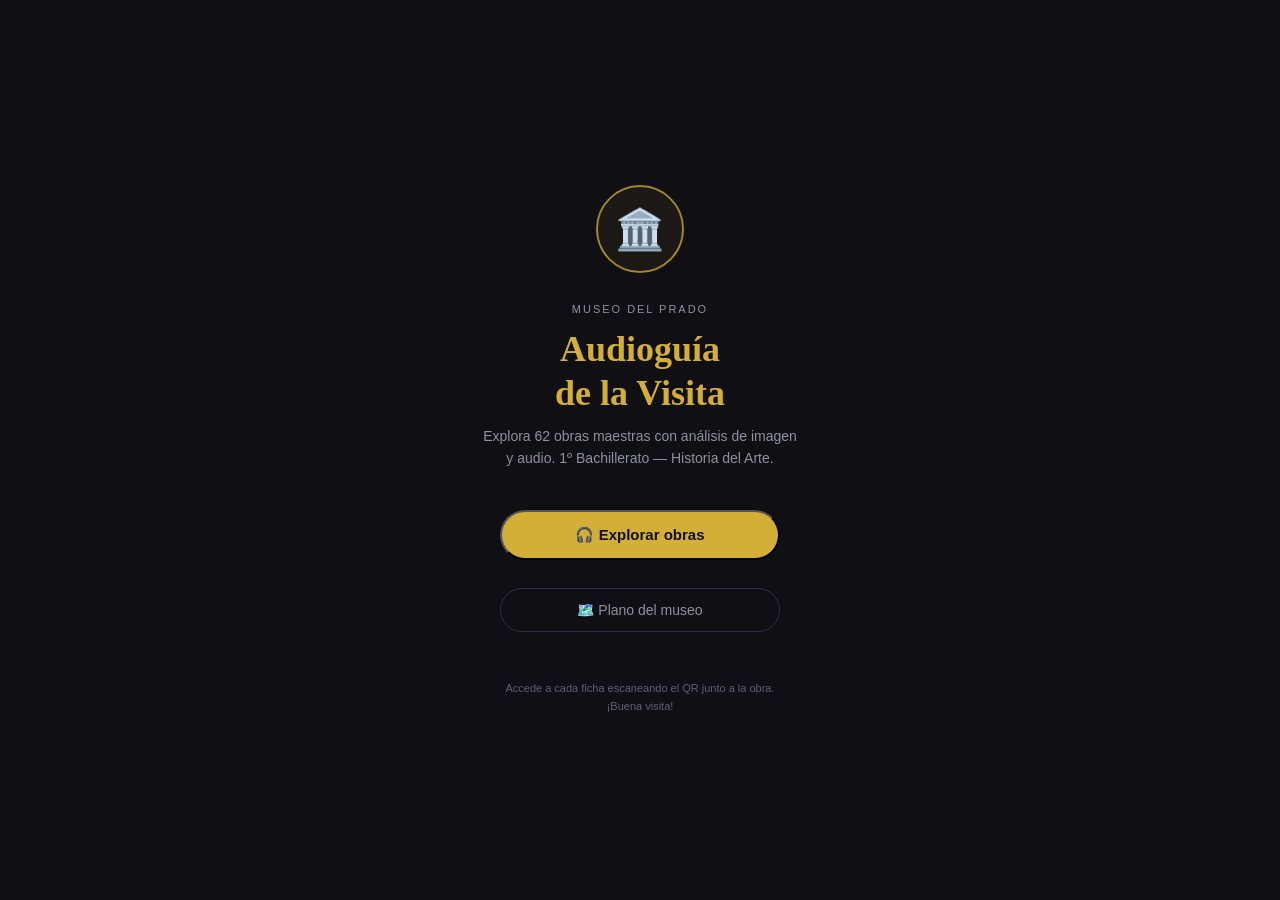
==== index.html @ e68ac2d2 "mover web a raiz para github pages" ====
<!DOCTYPE html>
<html lang="es">
<head>
  <meta charset="UTF-8">
  <meta name="viewport" content="width=device-width, initial-scale=1.0">
  <meta name="description" content="Audioguía digital del Museo del Prado — 1º Bachillerato">
  <title>Audioguía · Museo del Prado</title>
  <link rel="stylesheet" href="css/style.css">
  <style>
    /* Estilos específicos de la pantalla de inicio */
    body { overflow-x: hidden; }

    /* ── PANTALLA DE BIENVENIDA ── */
    #screen-welcome {
      display: flex;
      flex-direction: column;
      min-height: 100vh;
      align-items: center;
      justify-content: center;
      padding: 40px 24px;
      text-align: center;
    }
    .welcome-emblem {
      width: 88px; height: 88px;
      border: 2px solid #A08828;
      border-radius: 50%;
      display: flex; align-items: center; justify-content: center;
      font-size: 40px;
      margin: 0 auto 28px;
      background: rgba(212,175,55,0.06);
    }
    .welcome-supertitle {
      font-size: 11px;
      letter-spacing: 0.18em;
      color: #9090A0;
      text-transform: uppercase;
      margin-bottom: 10px;
    }
    .welcome-title {
      font-family: Georgia, serif;
      font-size: clamp(24px, 7vw, 36px);
      color: #D4AF37;
      line-height: 1.2;
      margin-bottom: 10px;
    }
    .welcome-sub {
      font-size: 14px;
      color: #9090A0;
      margin-bottom: 40px;
      max-width: 320px;
    }
    .welcome-actions { display: flex; flex-direction: column; gap: 12px; width: 100%; max-width: 280px; }

    /* ── PANTALLA PRINCIPAL (lista de obras) ── */
    #screen-main { display: none; }

    .main-header {
      background: #1A1A24;
      border-bottom: 1px solid #2E2E40;
      padding: 14px 16px 12px;
      position: sticky;
      top: 0;
      z-index: 50;
    }
    .main-header-top {
      display: flex;
      align-items: center;
      justify-content: space-between;
      margin-bottom: 12px;
    }
    .main-header-logo {
      font-family: Georgia, serif;
      font-size: 15px;
      color: #D4AF37;
      letter-spacing: 0.04em;
    }
    .main-header-count {
      font-size: 12px;
      color: #606070;
    }

    /* Contenido desplazable */
    .main-content {
      padding: 16px 16px 32px;
      max-width: 680px;
      margin: 0 auto;
    }

    /* Obras list */
    #obras-list .obra-card-mini:not([data-visible="true"]) { display: none; }
  </style>
</head>
<body>

<!-- ═══════════════════════════════════════════
     PANTALLA 1: BIENVENIDA
═══════════════════════════════════════════ -->
<div id="screen-welcome">
  <div class="welcome-emblem">🏛️</div>
  <p class="welcome-supertitle">Museo del Prado</p>
  <h1 class="welcome-title">Audioguía<br>de la Visita</h1>
  <p class="welcome-sub">Explora 62 obras maestras con análisis de imagen y audio. 1º Bachillerato — Historia del Arte.</p>
  <div class="welcome-actions">
    <button class="home-btn" onclick="mostrarPantallaObras()">
      🎧 Explorar obras
    </button>
    <a href="https://www.museodelprado.es/visita/plano" target="_blank" rel="noopener" class="home-btn-secondary">
      🗺️ Plano del museo
    </a>
  </div>
  <p class="home-footer">
    Accede a cada ficha escaneando el QR junto a la obra.<br>
    ¡Buena visita!
  </p>
</div>

<!-- ═══════════════════════════════════════════
     PANTALLA 2: LISTA DE OBRAS
═══════════════════════════════════════════ -->
<div id="screen-main">

  <div class="main-header">
    <div class="main-header-top">
      <span class="main-header-logo">🏛️ Audioguía · Prado</span>
      <span class="main-header-count" id="obras-count"></span>
    </div>

    <!-- Barra de búsqueda -->
    <div class="search-bar">
      <span class="search-icon" aria-hidden="true">🔍</span>
      <input
        type="search"
        id="search-input"
        placeholder="Buscar obra o autor…"
        autocomplete="off"
        autocorrect="off"
        spellcheck="false"
        oninput="filtrar()"
      >
    </div>

    <!-- Chips de sala -->
    <div class="sala-filter" id="sala-filter" role="group" aria-label="Filtrar por sala">
      <button class="sala-chip active" data-sala="" onclick="filtrarSala(this, '')">Todas</button>
      <!-- Los chips de salas se generan dinámicamente -->
    </div>
  </div>

  <div class="main-content">
    <div id="obras-list" class="obras-list" role="list">
      <!-- Las cards se generan dinámicamente -->
    </div>
    <div id="empty-state" class="empty-state hidden">
      <div class="empty-icon">🔎</div>
      <p>No se encontraron obras con ese criterio.</p>
    </div>
  </div>

</div>

<!-- ═══════════════════════════════════════════
     SCRIPTS
═══════════════════════════════════════════ -->
<script src="js/data.js"></script>
<script>
// ── Estado de filtros ──────────────────────────────────────────
let salaActiva = '';
let textoBusqueda = '';

// ── Inicialización ─────────────────────────────────────────────
function init() {
  generarChipsSalas();
  renderizarObras();
}

// ── Pantalla de bienvenida → lista ─────────────────────────────
function mostrarPantallaObras() {
  document.getElementById('screen-welcome').style.display = 'none';
  document.getElementById('screen-main').style.display = 'block';
  init();
}

// ── Generar chips de salas únicas ──────────────────────────────
function generarChipsSalas() {
  const salas = [...new Set(OBRAS.map(o => o.sala))].sort((a, b) => {
    const na = parseInt(a), nb = parseInt(b);
    if (!isNaN(na) && !isNaN(nb)) return na - nb;
    return a.localeCompare(b);
  });

  const container = document.getElementById('sala-filter');
  salas.forEach(sala => {
    const btn = document.createElement('button');
    btn.className = 'sala-chip';
    btn.dataset.sala = sala;
    btn.textContent = 'Sala ' + sala;
    btn.onclick = function() { filtrarSala(this, sala); };
    container.appendChild(btn);
  });
}

// ── Renderizar lista de obras ──────────────────────────────────
function renderizarObras() {
  const lista = document.getElementById('obras-list');
  lista.innerHTML = '';

  const q = textoBusqueda.toLowerCase().trim();
  let visibles = 0;

  OBRAS.forEach(obra => {
    const coincideTexto = !q ||
      obra.tituloCarta.toLowerCase().includes(q) ||
      obra.autor.toLowerCase().includes(q) ||
      obra.sala.includes(q);
    const coincideSala = !salaActiva || obra.sala === salaActiva;
    const visible = coincideTexto && coincideSala;

    if (visible) visibles++;

    const card = crearCardMini(obra, visible);
    lista.appendChild(card);
  });

  // Estado vacío
  document.getElementById('empty-state').classList.toggle('hidden', visibles > 0);
  document.getElementById('obras-count').textContent =
    visibles === OBRAS.length ? `${OBRAS.length} obras` : `${visibles} de ${OBRAS.length}`;
}

// ── Crear card mini ────────────────────────────────────────────
function crearCardMini(obra, visible) {
  const a = document.createElement('a');
  a.className = 'obra-card-mini';
  a.href = `obra.html?id=${obra.id}`;
  a.setAttribute('role', 'listitem');
  a.dataset.visible = visible;

  const iconoTipo = obra.tipo === 'carousel' ? ' 🖼️' : obra.tipo === 'accordion' ? ' 📂' : '';

  a.innerHTML = `
    <img
      class="obra-thumb"
      src="${obra.img}"
      alt="${obra.tituloCarta}"
      loading="lazy"
      onerror="this.style.background='#22222F';this.removeAttribute('src')"
    >
    <div class="obra-card-info">
      <div class="obra-card-titulo">${obra.tituloCarta}${iconoTipo}</div>
      <div class="obra-card-autor">${obra.autor}</div>
    </div>
    <span class="obra-card-sala">Sala ${obra.sala}</span>
  `;
  return a;
}

// ── Filtros ────────────────────────────────────────────────────
function filtrar() {
  textoBusqueda = document.getElementById('search-input').value;
  renderizarObras();
}

function filtrarSala(btn, sala) {
  salaActiva = sala;
  document.querySelectorAll('.sala-chip').forEach(c => c.classList.remove('active'));
  btn.classList.add('active');
  renderizarObras();
  // Auto-scroll al inicio de la lista
  document.getElementById('obras-list').scrollIntoView({ behavior: 'smooth', block: 'start' });
}

// Auto-iniciar si venimos directamente a index (sin bienvenida)
const params = new URLSearchParams(window.location.search);
if (params.get('lista') === '1') {
  mostrarPantallaObras();
}
</script>

</body>
</html>
---- css/style.css ----
/* ============================================================
   style.css — Audioguía Digital · Museo del Prado
   Tema: fondo oscuro, dorado, tipografía limpia
   Mobile-first · Bachillerato 1º
   ============================================================ */

/* ── VARIABLES ─────────────────────────────────────────────── */
:root {
  --gold:        #D4AF37;
  --gold-light:  #F0D060;
  --gold-dim:    #A08828;
  --bg:          #0F0F14;
  --bg-card:     #1A1A24;
  --bg-surface:  #22222F;
  --bg-hover:    #2A2A3A;
  --text:        #E8E8E0;
  --text-muted:  #9090A0;
  --text-dim:    #606070;
  --border:      #2E2E40;
  --radius:      10px;
  --radius-sm:   6px;
  --shadow:      0 4px 24px rgba(0,0,0,0.5);
  --transition:  0.2s ease;
  --font-serif:  'Georgia', 'Times New Roman', serif;
  --font-sans:   'Helvetica Neue', Arial, sans-serif;
  --max-width:   680px;
}

/* ── RESET & BASE ──────────────────────────────────────────── */
*, *::before, *::after { box-sizing: border-box; margin: 0; padding: 0; }

html { font-size: 16px; scroll-behavior: smooth; }

body {
  background: var(--bg);
  color: var(--text);
  font-family: var(--font-sans);
  line-height: 1.6;
  min-height: 100vh;
  -webkit-font-smoothing: antialiased;
}

img { display: block; max-width: 100%; height: auto; }
a { color: var(--gold); text-decoration: none; }
a:hover { color: var(--gold-light); }

/* ── SCROLLBAR ─────────────────────────────────────────────── */
::-webkit-scrollbar { width: 6px; }
::-webkit-scrollbar-track { background: var(--bg); }
::-webkit-scrollbar-thumb { background: var(--border); border-radius: 3px; }

/* ── LAYOUT ────────────────────────────────────────────────── */
.page {
  max-width: var(--max-width);
  margin: 0 auto;
  padding: 0 16px;
}

/* ── HEADER ────────────────────────────────────────────────── */
.site-header {
  background: var(--bg-card);
  border-bottom: 1px solid var(--border);
  padding: 12px 16px;
  display: flex;
  align-items: center;
  gap: 12px;
  position: sticky;
  top: 0;
  z-index: 100;
}

.site-header .back-btn {
  color: var(--gold);
  font-size: 20px;
  line-height: 1;
  padding: 4px 8px;
  border-radius: var(--radius-sm);
  transition: background var(--transition);
}
.site-header .back-btn:hover { background: var(--bg-hover); }

.site-header .header-title {
  font-size: 13px;
  color: var(--text-muted);
  font-family: var(--font-sans);
  letter-spacing: 0.05em;
  text-transform: uppercase;
  flex: 1;
}

.site-header .header-sala {
  font-size: 12px;
  color: var(--gold-dim);
  background: rgba(212,175,55,0.12);
  border: 1px solid rgba(212,175,55,0.25);
  padding: 3px 10px;
  border-radius: 20px;
  white-space: nowrap;
}

/* ── HOME SCREEN ────────────────────────────────────────────── */
.home-screen {
  display: flex;
  flex-direction: column;
  min-height: 100vh;
  align-items: center;
  justify-content: center;
  padding: 40px 24px;
  text-align: center;
}

.home-logo {
  width: 80px;
  height: 80px;
  margin: 0 auto 24px;
  border: 2px solid var(--gold-dim);
  border-radius: 50%;
  display: flex;
  align-items: center;
  justify-content: center;
  font-size: 36px;
}

.home-title {
  font-family: var(--font-serif);
  font-size: clamp(22px, 6vw, 32px);
  color: var(--gold);
  line-height: 1.2;
  margin-bottom: 8px;
}

.home-subtitle {
  font-size: 14px;
  color: var(--text-muted);
  margin-bottom: 36px;
  letter-spacing: 0.04em;
}

.home-btn {
  display: inline-flex;
  align-items: center;
  gap: 8px;
  background: var(--gold);
  color: #0F0F14;
  font-weight: 700;
  font-size: 15px;
  padding: 14px 28px;
  border-radius: 50px;
  transition: all var(--transition);
  margin-bottom: 16px;
  min-width: 200px;
  justify-content: center;
}
.home-btn:hover {
  background: var(--gold-light);
  color: #0F0F14;
  transform: translateY(-1px);
  box-shadow: 0 6px 20px rgba(212,175,55,0.35);
}

.home-btn-secondary {
  display: inline-flex;
  align-items: center;
  gap: 8px;
  background: transparent;
  color: var(--text-muted);
  font-size: 14px;
  padding: 10px 20px;
  border-radius: 50px;
  border: 1px solid var(--border);
  transition: all var(--transition);
  min-width: 200px;
  justify-content: center;
}
.home-btn-secondary:hover {
  border-color: var(--gold-dim);
  color: var(--gold);
}

.home-footer {
  margin-top: 48px;
  font-size: 11px;
  color: var(--text-dim);
}

/* ── SEARCH / LISTA DE OBRAS ────────────────────────────────── */
.search-bar {
  position: relative;
  margin: 16px 0;
}
.search-bar input {
  width: 100%;
  background: var(--bg-surface);
  border: 1px solid var(--border);
  border-radius: 50px;
  padding: 11px 16px 11px 42px;
  color: var(--text);
  font-size: 14px;
  outline: none;
  transition: border-color var(--transition);
}
.search-bar input:focus { border-color: var(--gold-dim); }
.search-bar input::placeholder { color: var(--text-dim); }
.search-bar .search-icon {
  position: absolute;
  left: 14px;
  top: 50%;
  transform: translateY(-50%);
  color: var(--text-dim);
  font-size: 16px;
  pointer-events: none;
}

.sala-filter {
  display: flex;
  gap: 8px;
  overflow-x: auto;
  padding-bottom: 4px;
  margin-bottom: 16px;
  scrollbar-width: none;
}
.sala-filter::-webkit-scrollbar { display: none; }

.sala-chip {
  flex-shrink: 0;
  background: var(--bg-surface);
  border: 1px solid var(--border);
  border-radius: 20px;
  padding: 5px 14px;
  font-size: 12px;
  color: var(--text-muted);
  cursor: pointer;
  transition: all var(--transition);
  white-space: nowrap;
}
.sala-chip:hover, .sala-chip.active {
  background: rgba(212,175,55,0.15);
  border-color: var(--gold-dim);
  color: var(--gold);
}

/* ── OBRA CARD (lista) ─────────────────────────────────────── */
.obras-list {
  display: flex;
  flex-direction: column;
  gap: 10px;
  padding-bottom: 32px;
}

.obra-card-mini {
  background: var(--bg-card);
  border: 1px solid var(--border);
  border-radius: var(--radius);
  display: flex;
  align-items: center;
  gap: 14px;
  padding: 12px;
  cursor: pointer;
  transition: all var(--transition);
  text-decoration: none;
  color: inherit;
}
.obra-card-mini:hover {
  border-color: var(--gold-dim);
  background: var(--bg-hover);
  transform: translateX(2px);
}

.obra-thumb {
  width: 60px;
  height: 60px;
  border-radius: var(--radius-sm);
  object-fit: cover;
  flex-shrink: 0;
  background: var(--bg-surface);
}

.obra-card-info { flex: 1; min-width: 0; }
.obra-card-titulo {
  font-size: 14px;
  font-weight: 600;
  color: var(--text);
  white-space: nowrap;
  overflow: hidden;
  text-overflow: ellipsis;
  margin-bottom: 3px;
}
.obra-card-autor {
  font-size: 12px;
  color: var(--text-muted);
}
.obra-card-sala {
  font-size: 11px;
  color: var(--gold-dim);
  background: rgba(212,175,55,0.1);
  border-radius: 10px;
  padding: 2px 8px;
  flex-shrink: 0;
  white-space: nowrap;
}

/* ── FICHA DE OBRA ─────────────────────────────────────────── */
.obra-hero {
  width: 100%;
  max-height: 70vw;
  object-fit: contain;
  background: #000;
}

/* Carrusel */
.carousel {
  position: relative;
  overflow: hidden;
  background: #000;
}
.carousel-track {
  display: flex;
  transition: transform 0.35s ease;
}
.carousel-slide {
  min-width: 100%;
  display: flex;
  align-items: center;
  justify-content: center;
}
.carousel-slide img {
  width: 100%;
  max-height: 70vw;
  object-fit: contain;
}
.carousel-nav {
  position: absolute;
  bottom: 10px;
  left: 50%;
  transform: translateX(-50%);
  display: flex;
  gap: 6px;
}
.carousel-dot {
  width: 7px; height: 7px;
  border-radius: 50%;
  background: rgba(255,255,255,0.4);
  cursor: pointer;
  transition: background var(--transition);
  border: none;
}
.carousel-dot.active { background: var(--gold); }
.carousel-label {
  position: absolute;
  top: 8px; left: 8px;
  background: rgba(0,0,0,0.6);
  color: var(--gold);
  font-size: 11px;
  padding: 3px 10px;
  border-radius: 20px;
  pointer-events: none;
}
.carousel-arrow {
  position: absolute;
  top: 50%; transform: translateY(-50%);
  background: rgba(0,0,0,0.5);
  color: white;
  border: none;
  width: 36px; height: 36px;
  border-radius: 50%;
  font-size: 18px;
  cursor: pointer;
  display: flex; align-items: center; justify-content: center;
  transition: background var(--transition);
  z-index: 2;
}
.carousel-arrow:hover { background: rgba(0,0,0,0.8); }
.carousel-arrow.prev { left: 8px; }
.carousel-arrow.next { right: 8px; }

/* Ficha técnica */
.ficha-header {
  padding: 20px 16px 16px;
  border-bottom: 1px solid var(--border);
}
.ficha-titulo {
  font-family: var(--font-serif);
  font-size: clamp(18px, 5vw, 24px);
  color: var(--text);
  line-height: 1.3;
  margin-bottom: 6px;
}
.ficha-autor {
  font-size: 14px;
  color: var(--gold);
  margin-bottom: 4px;
}
.ficha-meta {
  display: flex;
  gap: 10px;
  flex-wrap: wrap;
  margin-bottom: 12px;
}
.ficha-tag {
  font-size: 12px;
  color: var(--text-muted);
  background: var(--bg-surface);
  border-radius: var(--radius-sm);
  padding: 3px 10px;
}

/* Tabla técnica colapsable */
.ficha-tecnica-toggle {
  display: flex;
  align-items: center;
  justify-content: space-between;
  padding: 12px 16px;
  background: var(--bg-surface);
  border: none;
  border-top: 1px solid var(--border);
  border-bottom: 1px solid var(--border);
  width: 100%;
  cursor: pointer;
  color: var(--text-muted);
  font-size: 13px;
  letter-spacing: 0.05em;
  text-transform: uppercase;
  transition: color var(--transition);
}
.ficha-tecnica-toggle:hover { color: var(--gold); }
.ficha-tecnica-toggle .toggle-icon {
  font-size: 16px;
  transition: transform var(--transition);
}
.ficha-tecnica-toggle.open .toggle-icon { transform: rotate(180deg); }

.ficha-tecnica-body {
  display: none;
  padding: 0 16px 16px;
  background: var(--bg-surface);
  border-bottom: 1px solid var(--border);
}
.ficha-tecnica-body.open { display: block; }

.ficha-table {
  width: 100%;
  border-collapse: collapse;
  font-size: 13px;
  margin-top: 12px;
}
.ficha-table td {
  padding: 7px 0;
  border-bottom: 1px solid var(--border);
  vertical-align: top;
}
.ficha-table td:first-child {
  color: var(--text-muted);
  width: 36%;
  padding-right: 12px;
}
.ficha-table td:last-child { color: var(--text); }
.ficha-table tr:last-child td { border-bottom: none; }

/* Audio player */
.audio-section {
  padding: 16px;
  border-bottom: 1px solid var(--border);
}

.audio-player {
  background: var(--bg-surface);
  border-radius: var(--radius);
  padding: 14px 16px;
  display: flex;
  flex-direction: column;
  gap: 10px;
}

.audio-controls {
  display: flex;
  align-items: center;
  gap: 12px;
}

.btn-play {
  width: 48px; height: 48px;
  border-radius: 50%;
  background: var(--gold);
  border: none;
  cursor: pointer;
  display: flex;
  align-items: center;
  justify-content: center;
  font-size: 18px;
  color: #0F0F14;
  flex-shrink: 0;
  transition: all var(--transition);
  box-shadow: 0 2px 12px rgba(212,175,55,0.35);
}
.btn-play:hover {
  background: var(--gold-light);
  transform: scale(1.05);
}
.btn-play.playing { /* icono cambia a pausa vía JS */ }

.audio-info { flex: 1; min-width: 0; }
.audio-label {
  font-size: 12px;
  color: var(--text-muted);
  margin-bottom: 2px;
}
.audio-time {
  font-size: 13px;
  color: var(--text);
  font-variant-numeric: tabular-nums;
}

.audio-progress {
  -webkit-appearance: none;
  appearance: none;
  width: 100%;
  height: 4px;
  border-radius: 2px;
  background: var(--border);
  cursor: pointer;
  outline: none;
}
.audio-progress::-webkit-slider-thumb {
  -webkit-appearance: none;
  width: 14px; height: 14px;
  border-radius: 50%;
  background: var(--gold);
  cursor: pointer;
}
.audio-progress::-moz-range-thumb {
  width: 14px; height: 14px;
  border-radius: 50%;
  background: var(--gold);
  border: none;
  cursor: pointer;
}

/* Bloques de análisis */
.analisis-section {
  padding: 8px 0 32px;
}

.bloque-accordion {
  border-bottom: 1px solid var(--border);
}

.bloque-toggle {
  display: flex;
  align-items: center;
  justify-content: space-between;
  padding: 14px 16px;
  background: none;
  border: none;
  width: 100%;
  cursor: pointer;
  color: var(--text);
  text-align: left;
  gap: 12px;
  transition: background var(--transition);
}
.bloque-toggle:hover { background: var(--bg-hover); }
.bloque-toggle.open { color: var(--gold); }

.bloque-toggle-left {
  display: flex;
  align-items: center;
  gap: 10px;
  flex: 1;
  min-width: 0;
}
.bloque-num {
  font-size: 11px;
  color: var(--gold-dim);
  background: rgba(212,175,55,0.12);
  border-radius: 4px;
  padding: 2px 7px;
  flex-shrink: 0;
  font-weight: 600;
  letter-spacing: 0.03em;
}
.bloque-label {
  font-size: 14px;
  font-weight: 600;
}
.bloque-chevron {
  font-size: 14px;
  color: var(--text-dim);
  transition: transform var(--transition);
  flex-shrink: 0;
}
.bloque-toggle.open .bloque-chevron { transform: rotate(180deg); color: var(--gold); }

.bloque-body {
  display: none;
  padding: 0 16px 20px;
}
.bloque-body.open { display: block; }

/* Contenido HTML del análisis */
.analisis-html {
  font-size: 14px;
  line-height: 1.75;
  color: var(--text);
}
.analisis-html p { margin-bottom: 12px; }
.analisis-html ul, .analisis-html ol {
  padding-left: 18px;
  margin-bottom: 12px;
}
.analisis-html li { margin-bottom: 8px; }
.analisis-html strong { color: var(--text); font-weight: 600; }
.analisis-html em { color: var(--gold-dim); font-style: italic; }
.analisis-html h3, .analisis-html h4 {
  color: var(--gold-dim);
  font-size: 13px;
  text-transform: uppercase;
  letter-spacing: 0.06em;
  margin: 16px 0 8px;
}
/* Tablas dentro del análisis (si las hay) */
.analisis-html table {
  width: 100%;
  border-collapse: collapse;
  font-size: 13px;
  margin: 12px 0;
}
.analisis-html table td, .analisis-html table th {
  border: 1px solid var(--border);
  padding: 6px 10px;
  vertical-align: top;
}
.analisis-html table th {
  background: var(--bg-surface);
  color: var(--gold-dim);
  font-weight: 600;
  font-size: 12px;
}

/* Intro text */
.obra-intro {
  padding: 16px;
  font-size: 14px;
  color: var(--text-muted);
  font-style: italic;
  line-height: 1.6;
  border-bottom: 1px solid var(--border);
}

/* ── LOADING / EMPTY STATES ────────────────────────────────── */
.spinner {
  display: flex;
  align-items: center;
  justify-content: center;
  padding: 60px;
}
.spinner::after {
  content: '';
  width: 32px; height: 32px;
  border: 3px solid var(--border);
  border-top-color: var(--gold);
  border-radius: 50%;
  animation: spin 0.8s linear infinite;
}
@keyframes spin { to { transform: rotate(360deg); } }

.empty-state {
  text-align: center;
  padding: 60px 24px;
  color: var(--text-dim);
  font-size: 14px;
}
.empty-state .empty-icon { font-size: 48px; margin-bottom: 12px; }

/* ── UTILIDADES ─────────────────────────────────────────────── */
.hidden { display: none !important; }
.sr-only { position: absolute; width: 1px; height: 1px; overflow: hidden; clip: rect(0,0,0,0); }

/* ── RESPONSIVE ─────────────────────────────────────────────── */
@media (min-width: 480px) {
  .obra-hero, .carousel-slide img { max-height: 50vw; }
}
@media (min-width: 680px) {
  .obra-hero, .carousel-slide img { max-height: 380px; }
  .ficha-titulo { font-size: 24px; }
}
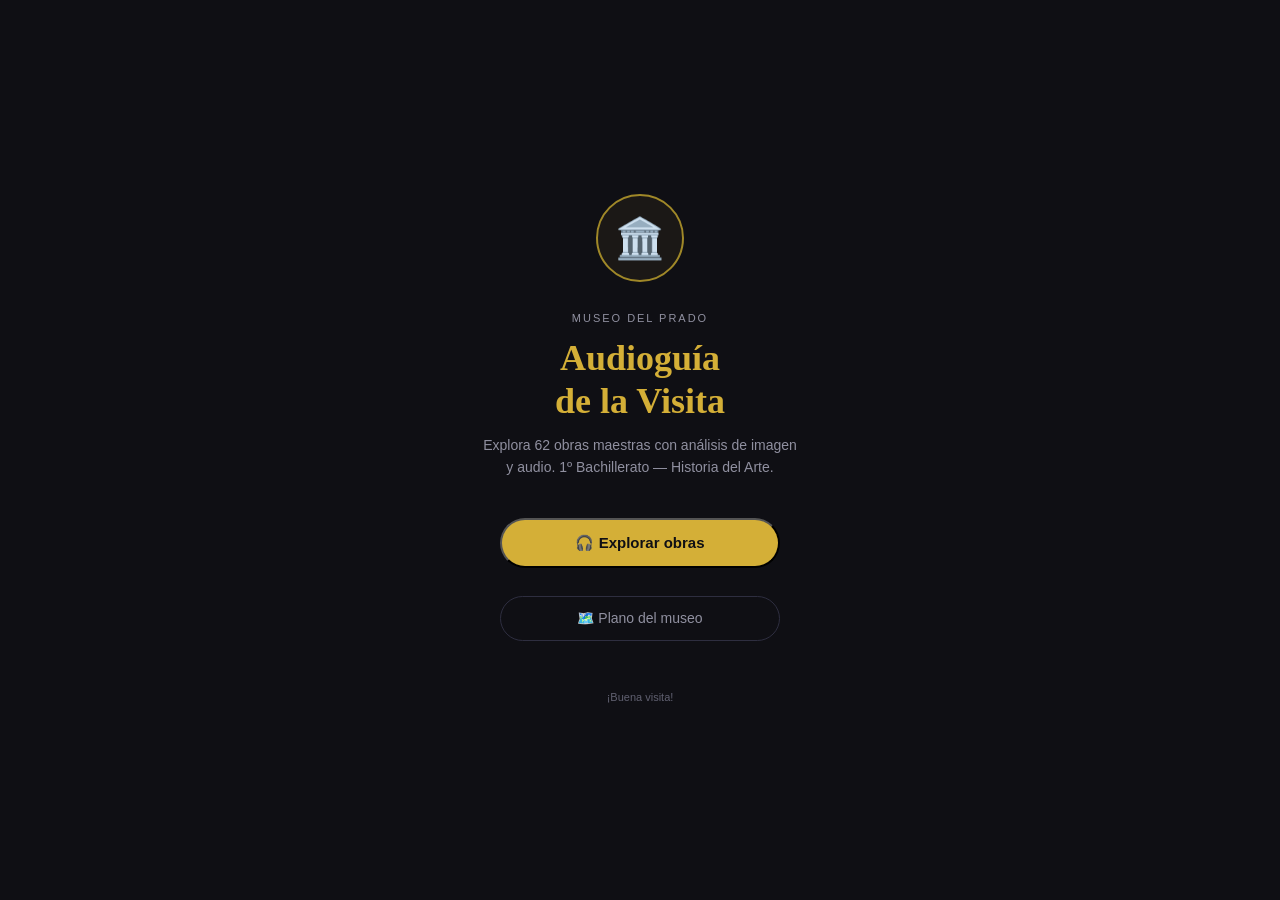
==== commit 7edacbc1: "Quitar frase QR portada" ====
--- a/index.html
+++ b/index.html
@@ -4,8 +4,17 @@
   <meta charset="UTF-8">
   <meta name="viewport" content="width=device-width, initial-scale=1.0">
   <meta name="description" content="Audioguía digital del Museo del Prado — 1º Bachillerato">
+  <meta name="theme-color" content="#c8a96e">
   <title>Audioguía · Museo del Prado</title>
+  <link rel="manifest" href="manifest.json">
+  <link rel="apple-touch-icon" href="assets/icons/apple-touch-icon.png">
   <link rel="stylesheet" href="css/style.css">
+  <script>
+    if ('serviceWorker' in navigator) {
+      navigator.serviceWorker.register('./sw.js')
+        .catch(err => console.warn('SW no registrado:', err));
+    }
+  </script>
   <style>
     /* Estilos específicos de la pantalla de inicio */
     body { overflow-x: hidden; }
@@ -109,7 +118,6 @@
     </a>
   </div>
   <p class="home-footer">
-    Accede a cada ficha escaneando el QR junto a la obra.<br>
     ¡Buena visita!
   </p>
 </div>
